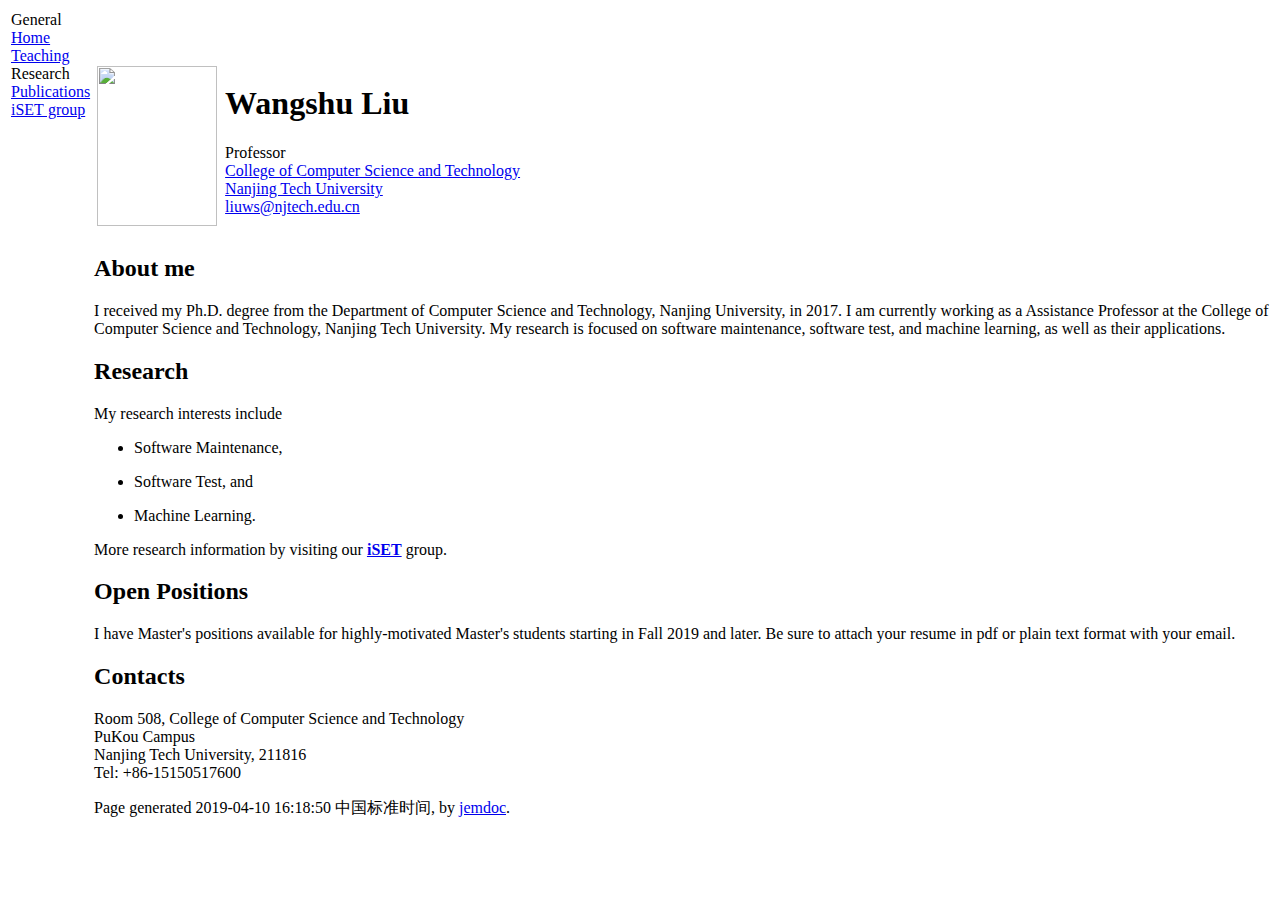
==== index.html @ af79f135 "Update index.html" ====
<!DOCTYPE html PUBLIC "-//W3C//DTD XHTML 1.1//EN"
  "http://www.w3.org/TR/xhtml11/DTD/xhtml11.dtd">
<html xmlns="http://www.w3.org/1999/xhtml" xml:lang="en">
<head>
<meta name="generator" content="jemdoc, see http://jemdoc.jaboc.net/" />
<meta http-equiv="Content-Type" content="text/html;charset=utf-8" />
<link rel="stylesheet" href="jemdoc.css" type="text/css" />
<link rel="stylesheet" href="bibtex.css" type="text/css" />
<title></title>
<script type="text/javascript">
<!--
// Toggle Display of BibTeX
function toggleBibtex(articleid) {
	var bib = document.getElementById('bib_'+articleid);
	if (bib) {
		if(bib.className.indexOf('bibtex') != -1) {
		bib.className.indexOf('noshow') == -1?bib.className = 'bibtex noshow':bib.className = 'bibtex';
		}
	} else {
		return;
	}
}
-->
</script>
</head>
<body>
<table summary="Table for page layout." id="tlayout">
<tr valign="top">
<td id="layout-menu">
<div class="menu-category">General</div>
<div class="menu-item"><a href="index.html">Home</a></div>
<div class="menu-item"><a href="teaching.html">Teaching</a></div>
<div class="menu-category">Research</div>
<div class="menu-item"><a href="#">Publications</a></div>
<div class="menu-item"><a href="https://isetnju.github.io/">iSET&nbsp;group</a></div>
</td>
<td id="layout-content">
<p><br /></p>
<table class="imgtable"><tr><td>
<img src="images/liuws.jpg" alt="" width="120px" height="160px" />&nbsp;</td>
<td align="left"><h1>Wangshu Liu<br /></h1>
<p>Professor <br />
<a href="https://cise.njtech.edu.cn/">College of Computer Science and Technology</a> <br />
<a href="https://www.njtech.edu.cn/">Nanjing Tech University</a> <br />
<a href="mailto:liuws@njtech.edu.cn">liuws@njtech.edu.cn</a></p>
</td></tr></table>
<h2>About me</h2>
<p>I received my Ph.D. degree from the Department of Computer Science and Technology, Nanjing University, in 2017. I am currently working as a Assistance Professor at the College of Computer Science and Technology, Nanjing Tech University. My research is focused on software maintenance, software test, and machine learning, as well as their applications.</p>
<h2>Research</h2>
<p>My research interests include</p>
<ul>
<li><p>Software Maintenance,</p>
</li>
<li><p>Software Test, and</p>
</li>
<li><p>Machine Learning.</p>
</li>
</ul>
<p>More research information by visiting our <a href="https://isetnju.github.io/"><b>iSET</b></a> group.</p>
<h2>Open Positions</h2>
<p>I have Master's positions available for highly-motivated Master's students starting in Fall 2019 and later. Be sure to attach your resume in pdf or plain text format with your email.</p>
<h2>Contacts</h2>
<p>Room 508, College of Computer Science and Technology <br />
PuKou Campus  <br />
Nanjing Tech University, 211816 <br />
Tel: +86-15150517600 </p>
<div id="footer">
<div id="footer-text">
Page generated 2019-04-10 16:18:50 中国标准时间, by <a href="http://jemdoc.jaboc.net/">jemdoc</a>.
</div>
</div>
</td>
</tr>
</table>
</body>
</html>
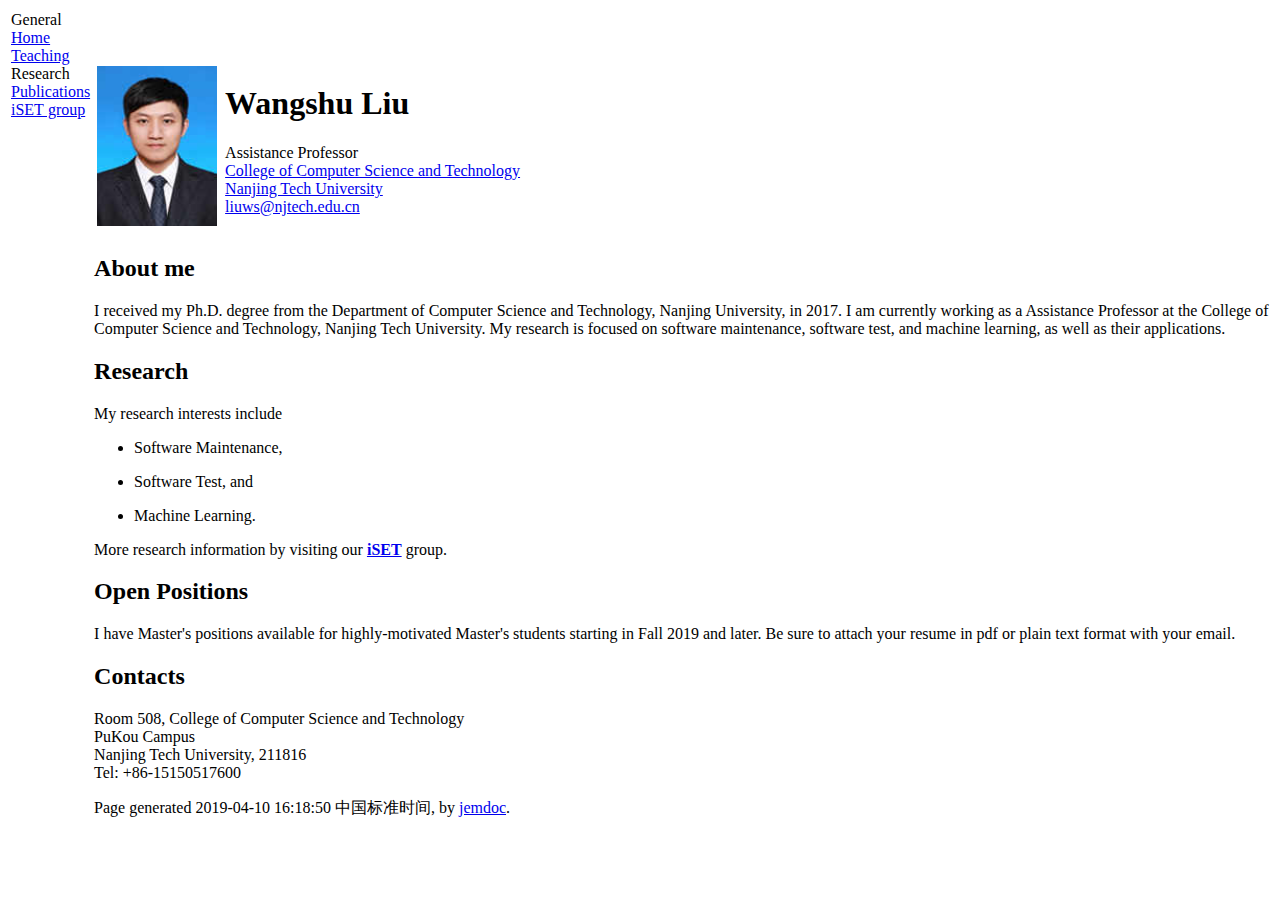
==== commit b1747258: "Update index.html" ====
--- a/index.html
+++ b/index.html
@@ -39,7 +39,7 @@
 <table class="imgtable"><tr><td>
 <img src="images/liuws.jpg" alt="" width="120px" height="160px" />&nbsp;</td>
 <td align="left"><h1>Wangshu Liu<br /></h1>
-<p>Professor <br />
+<p>Assistance Professor <br />
 <a href="https://cise.njtech.edu.cn/">College of Computer Science and Technology</a> <br />
 <a href="https://www.njtech.edu.cn/">Nanjing Tech University</a> <br />
 <a href="mailto:liuws@njtech.edu.cn">liuws@njtech.edu.cn</a></p>
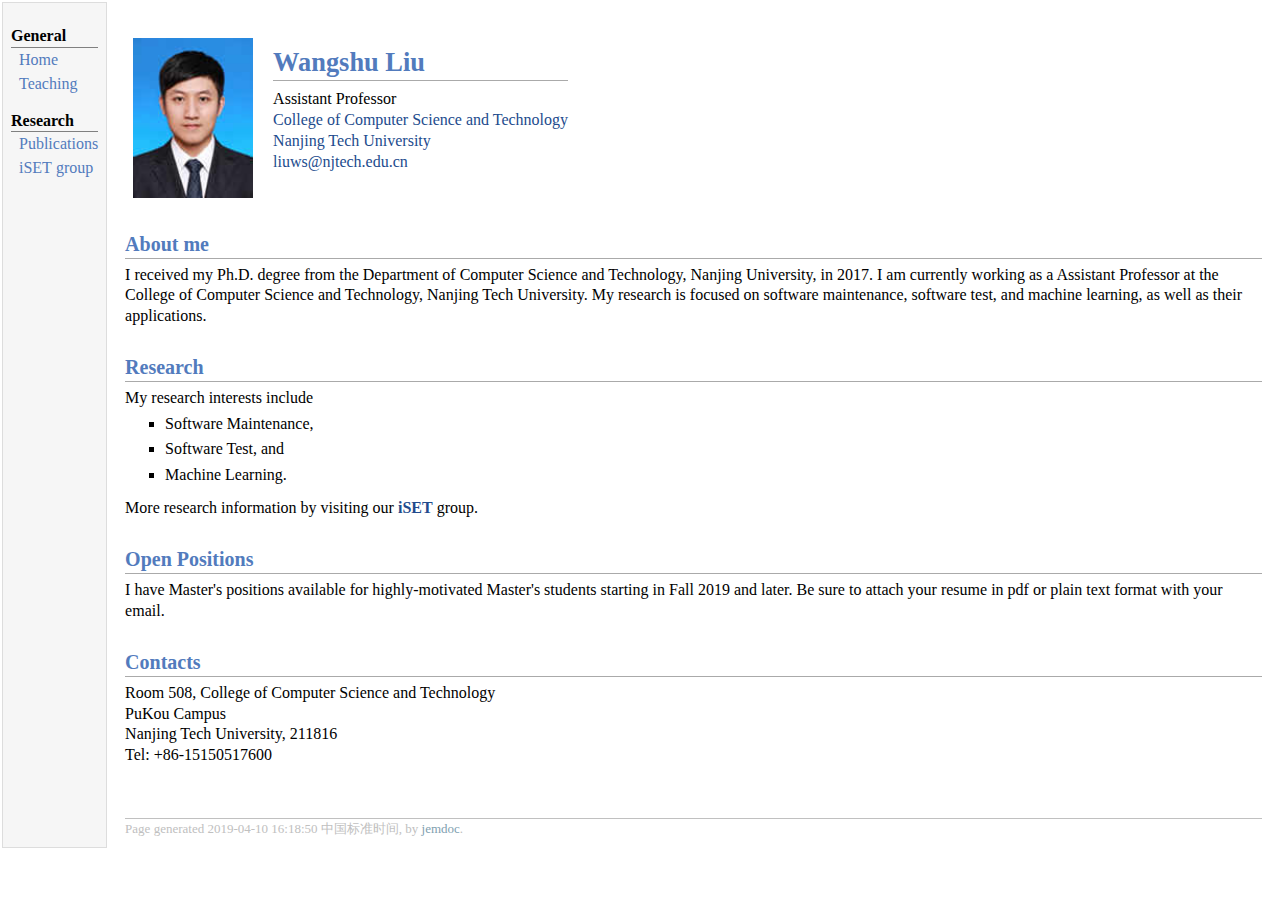
==== commit d5adb5ad: "Update index.html" ====
--- a/index.html
+++ b/index.html
@@ -39,13 +39,13 @@
 <table class="imgtable"><tr><td>
 <img src="images/liuws.jpg" alt="" width="120px" height="160px" />&nbsp;</td>
 <td align="left"><h1>Wangshu Liu<br /></h1>
-<p>Assistance Professor <br />
+<p>Assistant Professor <br />
 <a href="https://cise.njtech.edu.cn/">College of Computer Science and Technology</a> <br />
 <a href="https://www.njtech.edu.cn/">Nanjing Tech University</a> <br />
 <a href="mailto:liuws@njtech.edu.cn">liuws@njtech.edu.cn</a></p>
 </td></tr></table>
 <h2>About me</h2>
-<p>I received my Ph.D. degree from the Department of Computer Science and Technology, Nanjing University, in 2017. I am currently working as a Assistance Professor at the College of Computer Science and Technology, Nanjing Tech University. My research is focused on software maintenance, software test, and machine learning, as well as their applications.</p>
+<p>I received my Ph.D. degree from the Department of Computer Science and Technology, Nanjing University, in 2017. I am currently working as a Assistant Professor at the College of Computer Science and Technology, Nanjing Tech University. My research is focused on software maintenance, software test, and machine learning, as well as their applications.</p>
 <h2>Research</h2>
 <p>My research interests include</p>
 <ul>
--- a/jemdoc.css
+++ b/jemdoc.css
@@ -0,0 +1,367 @@
+/* Default css file for jemdoc. */
+
+table#tlayout {
+    border: none;
+    border-collapse: separate;
+    background: white;
+}
+
+body {
+	background: white;
+	font-family: Georgia, serif;
+	padding-bottom: 8px;
+	margin: 0;
+}
+
+#layout-menu {
+	background: #f6f6f6;
+	border: 1px solid #dddddd;
+	padding-top: 0.5em;
+	padding-left: 8px;
+	padding-right: 8px;
+	font-size: 1.0em;
+	width: auto;
+	white-space: nowrap;
+    text-align: left;
+    vertical-align: top;
+}
+
+#layout-menu td {
+	background: #f4f4f4;
+    vertical-align: top;
+}
+
+#layout-content {
+	padding-top: 0.0em;
+	padding-left: 1.0em;
+	padding-right: 1.0em;
+    border: none;
+    background: white;
+    text-align: left;
+    vertical-align: top;
+}
+
+#layout-menu a {
+	line-height: 1.5em;
+	margin-left: 0.5em;
+}
+
+tt {
+    background: #ffffdd;
+}
+
+pre, tt {
+	font-size: 90%;
+	font-family: monaco, monospace;
+}
+
+a, a > tt {
+	color: #224b8d;
+	text-decoration: none;
+}
+
+a:hover {
+	border-bottom: 1px gray dotted;
+}
+
+#layout-menu a.current:link, #layout-menu a.current:visited {
+	color: #022b6d;
+	border-bottom: 1px gray solid;
+}
+#layout-menu a:link, #layout-menu a:visited, #layout-menu a:hover {
+	color: #527bbd;
+	text-decoration: none;
+}
+#layout-menu a:hover {
+	text-decoration: none;
+}
+
+div.menu-category {
+	border-bottom: 1px solid gray;
+	margin-top: 0.8em;
+	padding-top: 0.2em;
+	padding-bottom: 0.1em;
+	font-weight: bold;
+}
+
+div.menu-item {
+	padding-left: 16px;
+	text-indent: -16px;
+}
+
+div#toptitle {
+	padding-bottom: 0.2em;
+	margin-bottom: 1.5em;
+	border-bottom: 3px double gray;
+}
+
+/* Reduce space if we begin the page with a title. */
+div#toptitle + h2, div#toptitle + h3 {
+	margin-top: -0.7em;
+}
+
+div#subtitle {
+	margin-top: 0.0em;
+	margin-bottom: 0.0em;
+	padding-top: 0em;
+	padding-bottom: 0.1em;
+}
+
+em {
+	font-style: italic;
+}
+
+strong {
+	font-weight: bold;
+}
+
+
+h1, h2, h3 {
+	color: #527bbd;
+	margin-top: 0.7em;
+	margin-bottom: 0.3em;
+	padding-bottom: 0.2em;
+	line-height: 1.0;
+	padding-top: 0.5em;
+	border-bottom: 1px solid #aaaaaa;
+}
+
+h1 {
+	font-size: 165%;
+}
+
+h2 {
+	padding-top: 0.8em;
+	font-size: 125%;
+}
+
+h2 + h3 {
+    padding-top: 0.2em;
+}
+
+h3 {
+	font-size: 110%;
+	border-bottom: none;
+}
+
+p {
+	margin-top: 0.0em;
+	margin-bottom: 0.8em;
+	padding: 0;
+	line-height: 1.3;
+}
+
+pre {
+	padding: 0;
+	margin: 0;
+}
+
+div#footer {
+	font-size: small;
+	border-top: 1px solid #c0c0c0;
+	padding-top: 0.1em;
+	margin-top: 4.0em;
+	color: #c0c0c0;
+}
+
+div#footer a {
+	color: #80a0b0;
+}
+
+div#footer-text {
+	float: left;
+	padding-bottom: 8px;
+}
+
+ul, ol, dl {
+	margin-top: 0.2em;
+	padding-top: 0;
+	margin-bottom: 0.8em;
+}
+
+dt {
+	margin-top: 0.5em;
+	margin-bottom: 0;
+}
+
+dl {
+	margin-left: 20px;
+}
+
+dd {
+	color: #222222;
+}
+
+dd > *:first-child {
+	margin-top: 0;
+}
+
+ul {
+	list-style-position: outside;
+	list-style-type: square;
+}
+
+p + ul, p + ol {
+	margin-top: -0.5em;
+}
+
+li ul, li ol {
+	margin-top: -0.3em;
+}
+
+ol {
+	list-style-position: outside;
+	list-style-type: decimal;
+}
+
+li p, dd p {
+	margin-bottom: 0.3em;
+}
+
+
+ol ol {
+	list-style-type: lower-alpha;
+}
+
+ol ol ol {
+	list-style-type: lower-roman;
+}
+
+p + div.codeblock {
+	margin-top: -0.6em;
+}
+
+div.codeblock, div.infoblock {
+	margin-right: 0%;
+	margin-top: 1.2em;
+	margin-bottom: 1.3em;
+}
+
+div.blocktitle {
+	font-weight: bold;
+	color: #cd7b62;
+	margin-top: 1.2em;
+	margin-bottom: 0.1em;
+}
+
+div.blockcontent {
+	border: 1px solid silver;
+	padding: 0.3em 0.5em;
+}
+
+div.infoblock > div.blockcontent {
+	background: #ffffee;
+}
+
+div.blockcontent p + ul, div.blockcontent p + ol {
+	margin-top: 0.4em;
+}
+
+div.infoblock p {
+	margin-bottom: 0em;
+}
+
+div.infoblock li p, div.infoblock dd p {
+	margin-bottom: 0.5em;
+}
+
+div.infoblock p + p {
+	margin-top: 0.8em;
+}
+
+div.codeblock > div.blockcontent {
+	background: #f6f6f6;
+}
+
+span.pycommand {
+	color: #000070;
+}
+
+span.statement {
+	color: #008800;
+}
+span.builtin {
+	color: #000088;
+}
+span.special {
+	color: #990000;
+}
+span.operator {
+	color: #880000;
+}
+span.error {
+	color: #aa0000;
+}
+span.comment, span.comment > *, span.string, span.string > * {
+	color: #606060;
+}
+
+@media print {
+	#layout-menu { display: none; }
+}
+
+#fwtitle {
+	margin: 2px;
+}
+
+#fwtitle #toptitle {
+	padding-left: 0.5em;
+	margin-bottom: 0.5em;
+}
+
+#layout-content h1:first-child, #layout-content h2:first-child, #layout-content h3:first-child {
+	margin-top: -0.7em;
+}
+
+div#toptitle h1, #layout-content div#toptitle h1 {
+	margin-bottom: 0.0em;
+	padding-bottom: 0.1em;
+	padding-top: 0;
+	margin-top: 0.5em;
+	border-bottom: none;
+}
+
+img.eq {
+	padding: 0;
+	padding-left: 0.1em;
+	padding-right: 0.1em;
+	margin: 0;
+}
+
+img.eqwl {
+	padding-left: 2em;
+	padding-top: 0.6em;
+	padding-bottom: 0.2em;
+	margin: 0;
+}
+
+table {
+    border: 2px solid black;
+    border-collapse: collapse;
+}
+
+td {
+    padding: 2px;
+    padding-left: 0.5em;
+    padding-right: 0.5em;
+    text-align: center;
+    border: 1px solid gray;
+}
+
+table + table {
+    margin-top: 1em;
+}
+
+tr.heading {
+    font-weight: bold;
+    border-bottom: 2px solid black;
+}
+
+img {
+    border: none;
+}
+
+table.imgtable, table.imgtable td {
+    border: none;
+    text-align: left;
+}
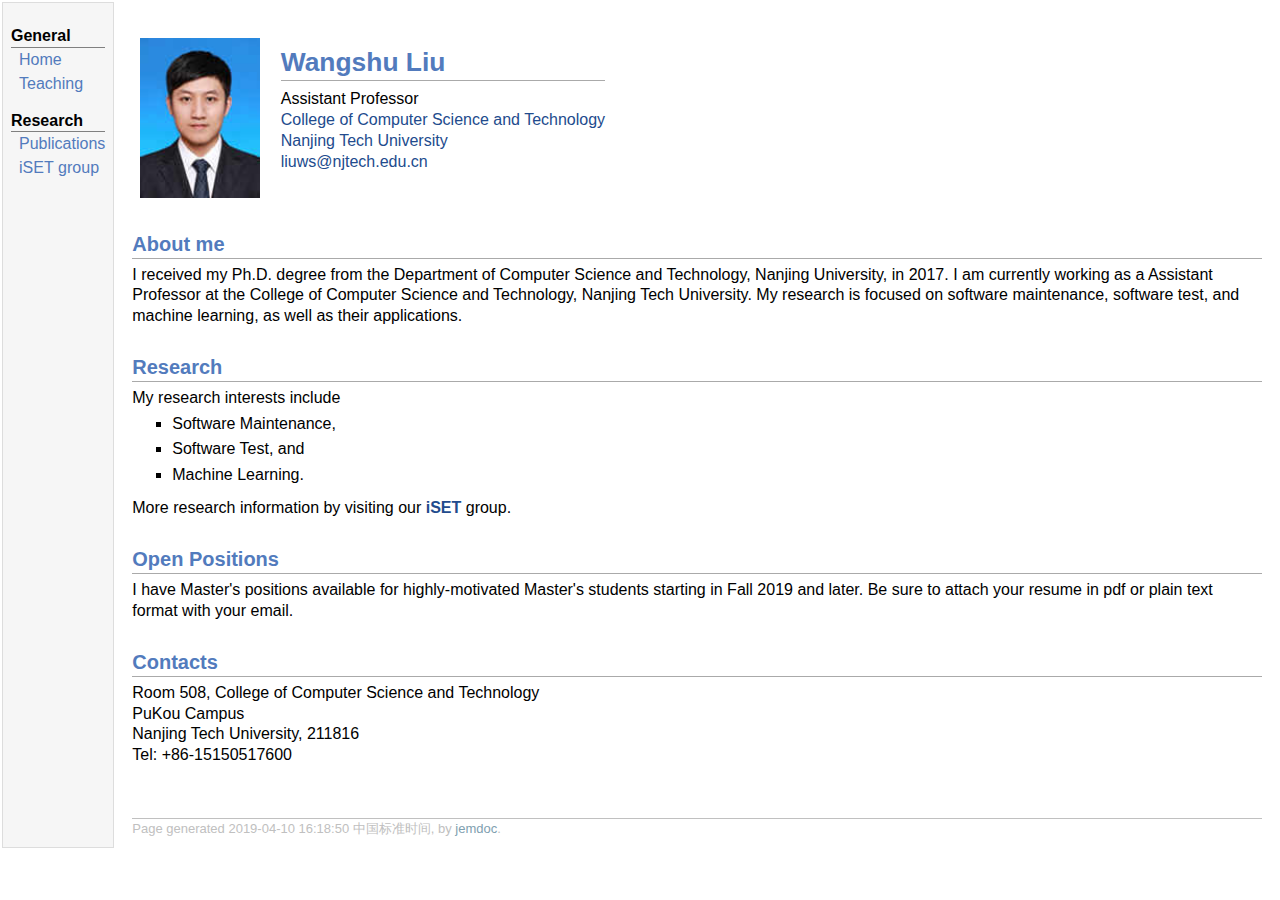
==== commit f7f8505c: "Update index.html" ====
--- a/index.html
+++ b/index.html
@@ -31,7 +31,7 @@
 <div class="menu-item"><a href="index.html">Home</a></div>
 <div class="menu-item"><a href="teaching.html">Teaching</a></div>
 <div class="menu-category">Research</div>
-<div class="menu-item"><a href="#">Publications</a></div>
+<div class="menu-item"><a href="publications.html">Publications</a></div>
 <div class="menu-item"><a href="https://isetnju.github.io/">iSET&nbsp;group</a></div>
 </td>
 <td id="layout-content">
@@ -40,8 +40,8 @@
 <img src="images/liuws.jpg" alt="" width="120px" height="160px" />&nbsp;</td>
 <td align="left"><h1>Wangshu Liu<br /></h1>
 <p>Assistant Professor <br />
-<a href="https://cise.njtech.edu.cn/">College of Computer Science and Technology</a> <br />
-<a href="https://www.njtech.edu.cn/">Nanjing Tech University</a> <br />
+<a href="http://cise.njtech.edu.cn/">College of Computer Science and Technology</a> <br />
+<a href="http://www.njtech.edu.cn/">Nanjing Tech University</a> <br />
 <a href="mailto:liuws@njtech.edu.cn">liuws@njtech.edu.cn</a></p>
 </td></tr></table>
 <h2>About me</h2>
--- a/jemdoc.css
+++ b/jemdoc.css
@@ -8,7 +8,7 @@
 
 body {
 	background: white;
-	font-family: Georgia, serif;
+	font-family: "Arial","Microsoft YaHei","黑体","宋体",sans-serif;
 	padding-bottom: 8px;
 	margin: 0;
 }
--- a/bibtex.css
+++ b/bibtex.css
@@ -0,0 +1,26 @@
+
+/*********************************
+   The list of publication items
+ *********************************/
+/* The list of items */
+.biblist { }
+
+/* The item */
+.biblist li { }
+
+/* You can define custom styles for plstyle field here. */
+
+
+/*************************************
+   The box that contain BibTeX code
+ *************************************/
+div.noshow { display: none; }
+div.bibtex {
+	margin-right: 0%;
+	margin-top: 1.2em;
+	margin-bottom: 1.3em;
+	border: 1px solid silver;
+	padding: 0.3em 0.5em;
+	background: #ffffee;
+}
+div.bibtex pre { font-size: 75%; overflow: auto;  width: 100%; }
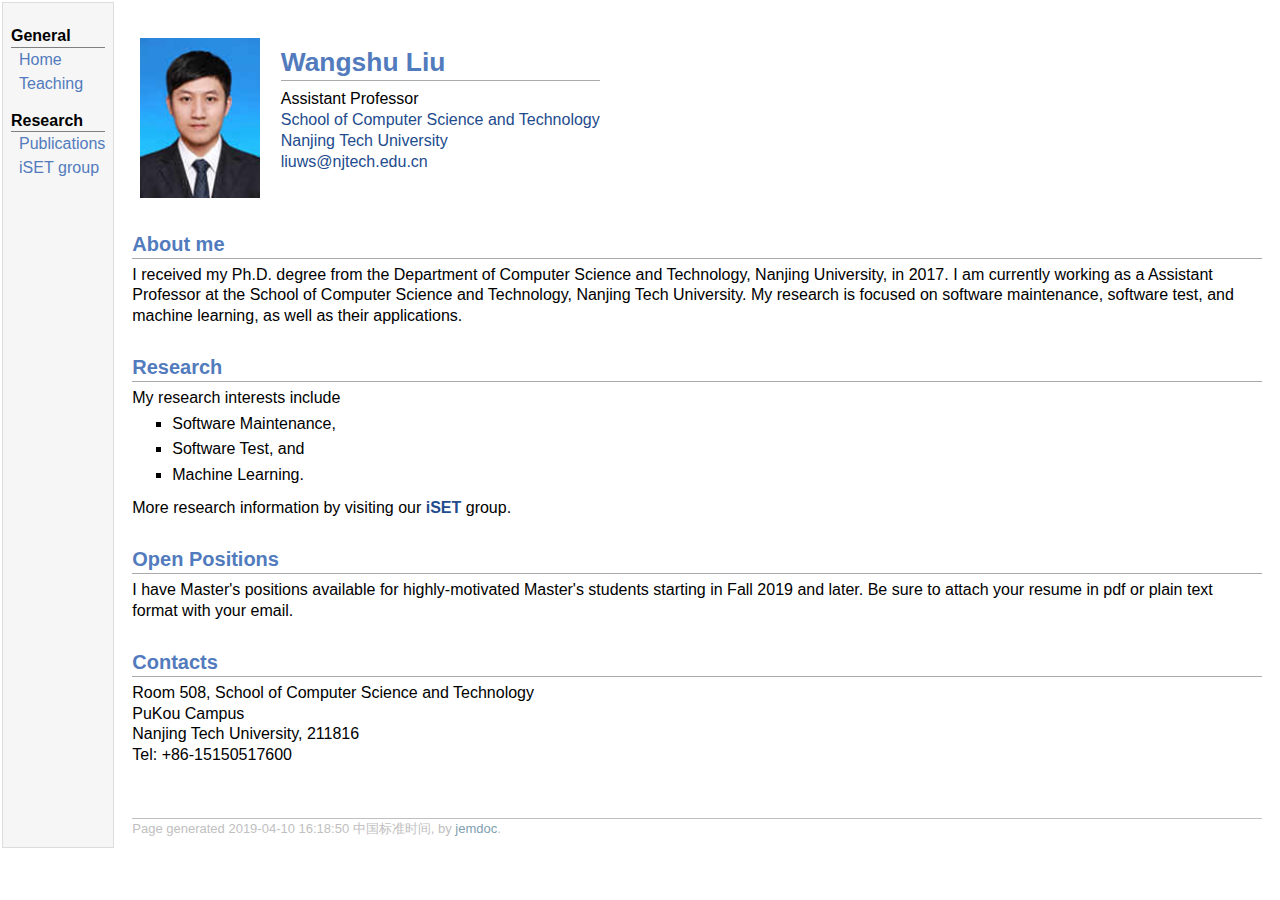
==== commit 84b37bf9: "Update index.html" ====
--- a/index.html
+++ b/index.html
@@ -40,12 +40,12 @@
 <img src="images/liuws.jpg" alt="" width="120px" height="160px" />&nbsp;</td>
 <td align="left"><h1>Wangshu Liu<br /></h1>
 <p>Assistant Professor <br />
-<a href="http://cise.njtech.edu.cn/">College of Computer Science and Technology</a> <br />
+<a href="http://cise.njtech.edu.cn/">School of Computer Science and Technology</a> <br />
 <a href="http://www.njtech.edu.cn/">Nanjing Tech University</a> <br />
 <a href="mailto:liuws@njtech.edu.cn">liuws@njtech.edu.cn</a></p>
 </td></tr></table>
 <h2>About me</h2>
-<p>I received my Ph.D. degree from the Department of Computer Science and Technology, Nanjing University, in 2017. I am currently working as a Assistant Professor at the College of Computer Science and Technology, Nanjing Tech University. My research is focused on software maintenance, software test, and machine learning, as well as their applications.</p>
+<p>I received my Ph.D. degree from the Department of Computer Science and Technology, Nanjing University, in 2017. I am currently working as a Assistant Professor at the School of Computer Science and Technology, Nanjing Tech University. My research is focused on software maintenance, software test, and machine learning, as well as their applications.</p>
 <h2>Research</h2>
 <p>My research interests include</p>
 <ul>
@@ -60,7 +60,7 @@
 <h2>Open Positions</h2>
 <p>I have Master's positions available for highly-motivated Master's students starting in Fall 2019 and later. Be sure to attach your resume in pdf or plain text format with your email.</p>
 <h2>Contacts</h2>
-<p>Room 508, College of Computer Science and Technology <br />
+<p>Room 508, School of Computer Science and Technology <br />
 PuKou Campus  <br />
 Nanjing Tech University, 211816 <br />
 Tel: +86-15150517600 </p>
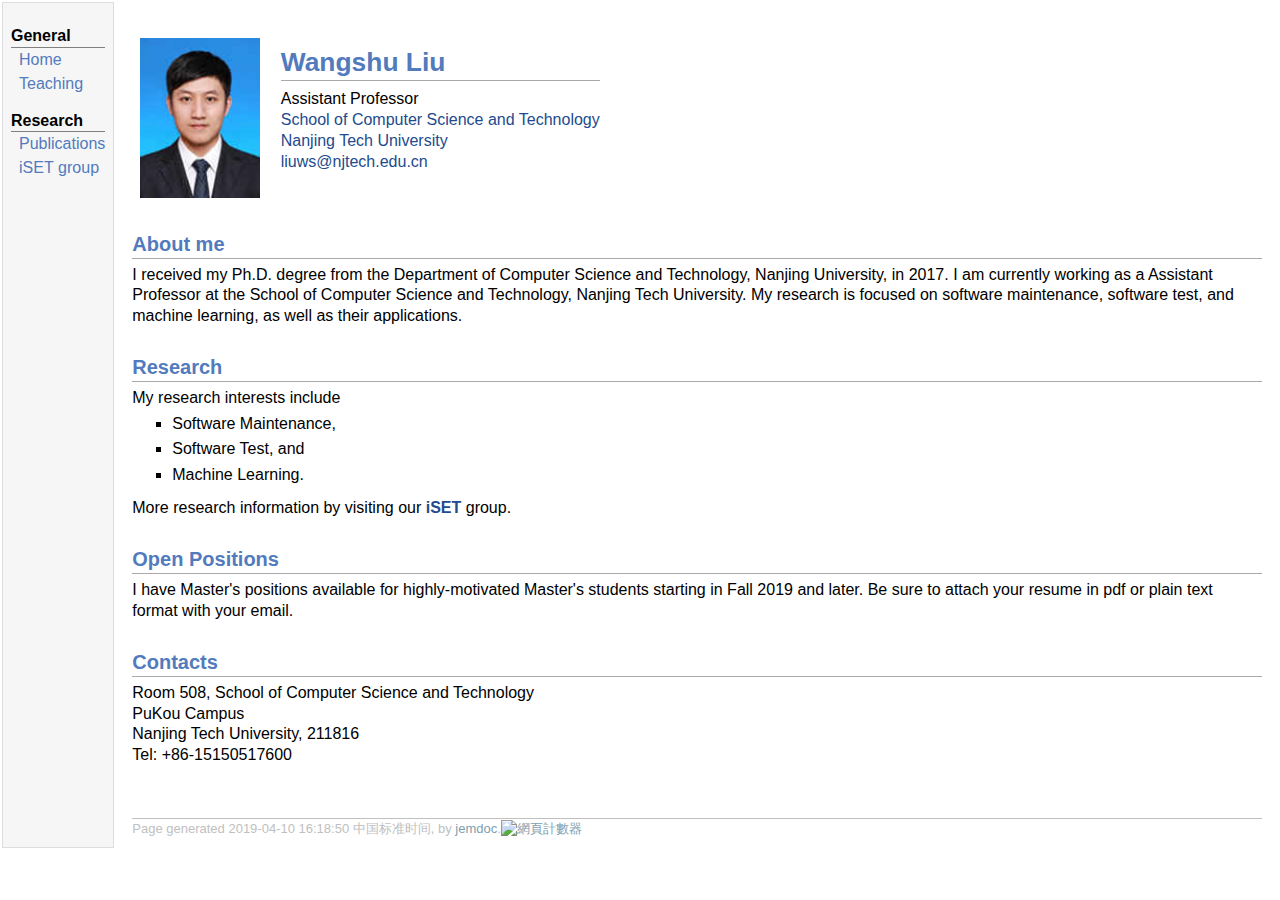
==== commit 65f70608: "Update index.html" ====
--- a/index.html
+++ b/index.html
@@ -65,6 +65,9 @@
 Nanjing Tech University, 211816 <br />
 Tel: +86-15150517600 </p>
 <div id="footer">
+<!-- Start of CuterCounter Code -->
+<a href="http://www.cutercounter.com/traditional-chinese-n/" target="_blank"><img src="http://www.cutercounter.com/hits.php?id=gvvpxxko&nd=5&style=3" border="0" alt="網頁計數器"></a>
+<!-- End of CuterCounter Code -->
 <div id="footer-text">
 Page generated 2019-04-10 16:18:50 中国标准时间, by <a href="http://jemdoc.jaboc.net/">jemdoc</a>.
 </div>
